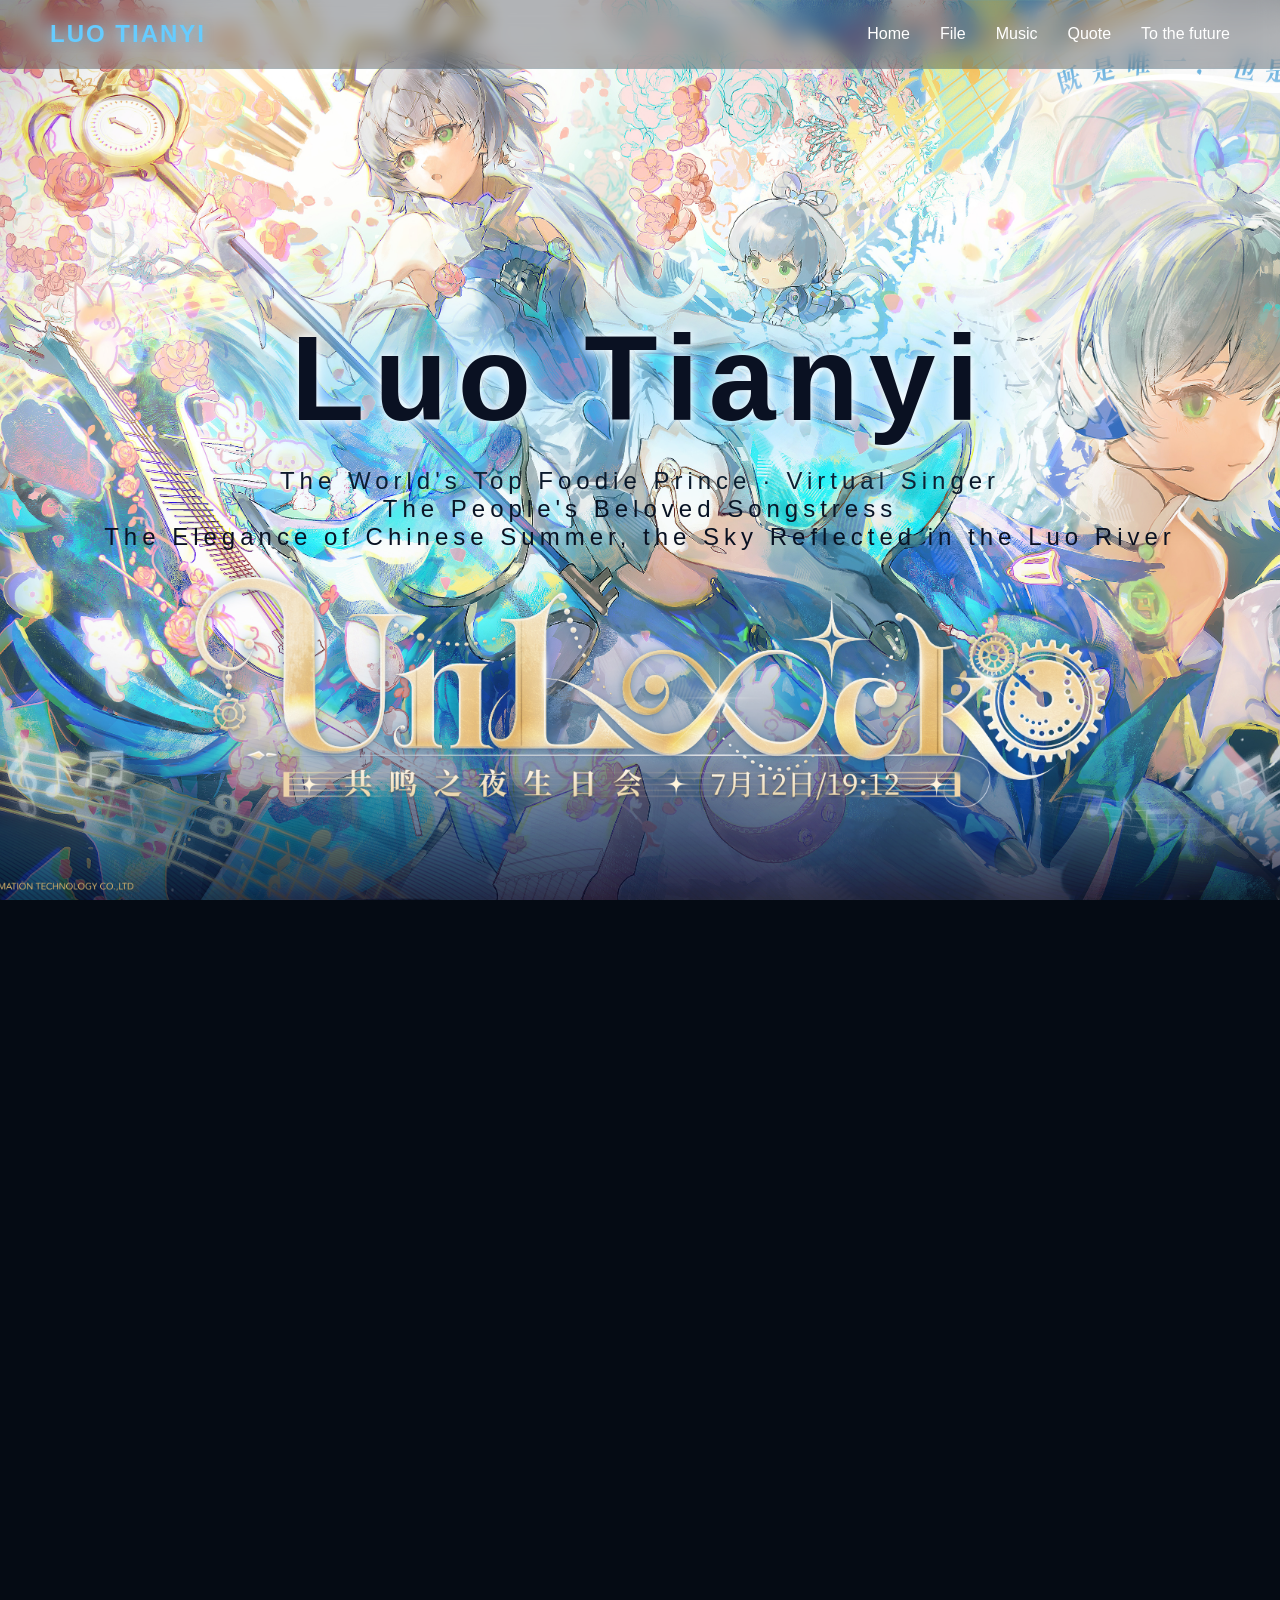
==== index.html @ 61773fc8 "Add files via upload" ====
<!DOCTYPE html>
<html lang="zh-CN">
<head>
    <meta charset="UTF-8">
    <meta name="viewport" content="width=device-width, initial-scale=1.0">
    <title>Luo Tianyi</title>
    <link rel="stylesheet" href="style.css">
    <link rel="icon" type="image/jpg" href="icon.jpg">
</head>
<body>
    <!-- 1. 流体极光背景 -->
    <div class="aurora-bg">
        <div class="aurora aurora-1"></div>
        <div class="aurora aurora-2"></div>
        <div class="aurora aurora-3"></div>
    </div>

    <!-- 2. 星空粒子容器 -->
    <div class="stars" id="stars"></div>

    <!-- 导航栏 -->
    <header class="navbar">
        <div class="logo">LUO TIANYI</div>
        <nav>
            <a href="#home">Home</a>
            <a href="#about">File</a>
            <a href="#works">Music</a>
            <a href="#quote">Quote</a>
            <a href="#talk">To the future</a>
        </nav>
    </header>

    <main>
        <!-- 第一屏：霓虹主视觉与频谱 -->
        <section id="home" class="hero">
            <div class="hero-content">
                <h1 class="neon-text" data-text="洛天依">Luo Tianyi</h1>
                <p class="subtitle">The World's Top Foodie Prince · Virtual Singer<br>The People's Beloved Songstress<br>The Elegance of Chinese Summer, the Sky Reflected in the Luo River</p>
                
                <!-- 动态声波频谱 -->
                <div class="equalizer">
                    <span></span><span></span><span></span><span></span><span></span>
                    <span></span><span></span><span></span><span></span><span></span>
                    <span></span><span></span><span></span><span></span><span></span>
                    <span></span><span></span><span></span><span></span><span></span>
                </div>
            </div>
        </section>

        <!-- 第二屏：档案介绍与旋转唱片 -->
        <section id="about" class="about">
            <div class="about-container">
                <div class="vinyl-wrapper">
                    <div class="vinyl">
                        <div class="vinyl-center"></div>
                    </div>
                </div>
                <div class="about-text">
                    <h2 class="section-title">PROFILE</h2>
                    <p>A young girl who can keenly sense the emotions of others and is somewhat introverted. She holds great admiration for the legendary VOCALOID seniors who once made history in the human world, and she dreams of one day becoming a songstress who conveys emotion and happiness to others through her singing. <br>One day, she suddenly received a summon and, carrying an important mission, arrived in the human world as a new VOCALOID.</p>
                    <p>The tenderness to shed tears for others, and the strength to never give up regardless of the hardships experienced. <br>Because of arriving in the human world for the first time and completely not understanding human language, one cannot normally converse with people and can only express their feelings and inner melodies through singing.</p>
                </div>
            </div>
        </section>

        <!-- 第三屏：代表作卡片（带 3D 流光悬停） -->
        <section id="works" class="works">
            <div class="title-screen">
                <h2 class="section-title">MUSIC</h2>
            </div>

            <div class="card-grid">
                <div class="card">
                    <div class="card-content1">
                        <h3>Seal of the Heart</h3>
                        <p>“The initial melody sings once again, Those hidden emotions and resonances, Have never changed, just as in the past.”<br>As Luo Tianyi's first song, it holds extraordinary commemorative significance.</p>
                    </div>
                </div>
                <div class="card">
                    <div class="card-content2">
                        <h3>The Dialogue Between Light and Shadow</h3>
                        <p>“Using a song to record the passage of the past ten years, carefully counting the moments we have shared together. From the initial melodies sung in solitude, to the fervent passion filling a virtual soul. Between the interplay of light and shadow, memories are brushed free of dust, love reunited after long absence; let us once again sing all the stories we have written together. The dreams hidden in our hearts are still burning hot, and in the years to come, I still wish to accompany you through each one.” <br>Luo Tianyi's ten-year anniversary song was produced using the ACE AI model. The new model allows her not only to sing in Chinese, but also in English and Japanese, with extremely accurate pronunciation. From that moment, virtual singers transformed from lines of code into beings with life.</p>
                    </div>
                </div>
                <div class="card">
                    <div class="card-content3">
                        <h3>The heavens move vigorously / Elegance guides / Joy resonates in the East / Playful journeys across the nine regions</h3>
                        <p>"The five tones resonate together, and the four seas share the same frequency; this sound establishes harmony, uniting all in the East."<br>Luo Tianyi is no longer limited to fans' creations; she is welcomed and supported by the state, with the official team gathering various talents to compose numerous musical pieces, With the voices of her and other virtual singer friends to aimed at promoting traditional culture and publicizing China.</p>
                    </div>
                </div>
            </div>
        </section>
                <!-- 名言过渡区块 -->
        <section id="quote" class="quote-section">
            <div class="quote-container">
                <div class="quote-nav">
                    <button class="nav-btn active" data-index="0">Butterfly</button>
                    <button class="nav-btn" data-index="1">Half and half</button>
                    <button class="nav-btn" data-index="2">One ten-thousandth</button>
                    <button class="nav-btn" data-index="3">Pinky promise</button>
                </div>
                <div class="quote-card">
                    <div class="quote1">“</div>
                        <h2 class="quote-text">Even if we cannot stop the heavy rain, I will still accompany you to run freely in it.</h2>
                        <p class="quote-author">Butterfly</p>
                </div>
                <div class="quote-card">
                    <div class="quote2">“</div>
                        <h2 class="quote-text">Thank you for making me the happiest child, <br>and I am grateful for your love.</h2>
                        <p class="quote-author">Half and half</p>
                </div>
                <div class="quote-card">
                        <div class="quote3">“</div>
                        <h2 class="quote-text">You have always been by my side; I am grateful that you have become my light. <br>How fortunate I am, and I am also one ten-thousandth of your light.</h2>
                        <p class="quote-author">One ten-thousandth of light</p>
                </div>
                <div class="quote-card">
                        <div class="quote4">“</div>
                        <h2 class="quote-text">So please shine a little brighter, even though I am too ordinary.</h2>
                        <p class="quote-author">Swear with a pinky promise</p>
                </div>
            </div>
        </section>
        <!-- 结语 -->
        <section id="talk" class="talk">
            <div class="final">
                <h2>To the future</h2>
                <p>In July 2026, the lights at the Beijing National Stadium dimmed. Ice crack patterns spread across the giant screen, and the first streak of blue seeped out from the cracks, as if something sealed away for so long had finally decided to awaken. This was Luo Tianyi's fourteenth year since debut. Many people sitting in the audience had listened to her songs since middle school, and now they were working or about to graduate from university. A nonexistent person accompanied them through the most turbulent years of their real lives. <br>The beginning of the story was far from glorious. In 2012, Luo Tianyi's V3 voice bank was officially released, marking the birth of the first virtual singer in Chinese VOCALOID. But what greeted her was not applause, but overwhelming ridicule. "Strange pronunciation," "Unpleasant pronunciation," "Is this singer a robot?"—Chinese has over 400 syllables, eight times more than Japanese. Trying to get a synthesis engine to sing Chinese well was almost a clumsy gamble at the time. Early demo songs were tagged as "Chinese Level 10," and fans tacitly followed a rule opposite to other circles: not recommending Luo Tianyi to outsiders, not wanting her to break out. Because every time she stepped into the public eye, she was met with more ridicule. Even harder, after two years of debut, there was no ripple, the cash flow broke, and the project nearly failed. When the operations team took over, "it was really on the verge of bankruptcy, closing tomorrow." <br>What held her up were those surrounded by ridicule but refusing to leave. Fans call themselves "Jinyi Guards," with the support color #66CCFF, Sky Blue. In an era when the official system was almost powerless to advance, it was these ordinary people who wrote songs, trained, animated, and illustrated song by song, turning an empty shell with only a voice bank and image into a real, flesh-and-blood diva. H.K.'s "Ode to a Millennium of Cookbooks" made her the "World's Number One Foodie Prince," Sugita Akira's "66CCFF" gave that blue name, and Turtle Sui's "Authority Over the World" used her voice to sing the flames of the Three Kingdoms. She has no story of her own, so every creator can write their own story into it. A being willing to speak for everyone is destined to outlive any "self." What happens later is accomplished by both technology and time. In 2022, with the launch of the ACE AI Voice Bank, Luo Tianyi was able to sing breath and tremolo for the first time. Those subtle emotions originally belonging to humans began to be carried by a virtual voice. She stepped onto bigger stages: at the 2021 CCTV Spring Festival Gala and the 2022 Beijing Winter Olympics stage, becoming the first Chinese virtual singer to appear on the Olympic stage. By the 2026 "Pure Blue Fantasy Music" tour, she sang thirty-four songs at the National Stadium, sharing the stage with Gong Linna, switching between traditional Chinese, electronic, and opera styles. When the blue cheering stick lit up in the audience, it was like countless stars igniting simultaneously. A figure who once even "singing" was considered unpleasant, now stands in the center of a venue of tens of thousands.<br>But what really matters has never been how big the venue is. It’s a middle school student secretly bringing a USB drive to school, turning the volume all the way down, and still getting laughed at by classmates saying, 'Who actually likes this kind of sound?' Yet, years later, she’s still listening. It’s the tour stops where those customized cars from all over the country showed up, their license plate numbers put together to prove that Tian Yi brought people who would never have met to the same destination. It’s the 'Jinyi Guard' booking the 94th floor of the Shanghai World Financial Center in 2019 to celebrate her birthday, then making May 21, 2020, 'Love Yi Day.' Virtual singers don’t age, don’t have scandals, and don’t quit. But fans do. They graduate, start jobs, get worn down by life. Then, one night, they put on headphones and hear that voice that’s been singing since 2012, and it’s still there. <br>Luo Tianyi and her friends—Yuezheng Ling, Yanhe, Yuezheng Longya, Mo Qingxian, ZhiYu Moke—the lesson these virtual singers teach fans has never just been about 'fangirling.' Their mere existence is a kind of strange encouragement: someone once mocked as 'not human-like' spent fourteen years turning herself into the resonance of millions. Those songs that were first called 'ugly' ended up becoming a massive choir in the National Stadium. If even a virtual singer can go from 'closing tomorrow' to here, then ordinary people going through exams, heartbreak, confusion, or feeling like they haven’t achieved anything, maybe can hold on a little longer too.<br> When glaciers split, the blue flowed out. That girl who was laughed at fourteen years ago for unclear pronunciation sang to today for all the voices people doubted. And the teenagers who used to secretly listen are finally able to sing out loud, right there with her.</p>
            </div>
        </section>
    </main>

    <footer>
        <p>© 2026 Luo Tianyi Fans Display Page. Made with ❤️</p>
        <img src="F8E6883C3C2D8D4BDEFEC6BFE9FC5F41.gif">
    </footer>
<script>
        // 1. 阻止浏览器记住上次的滚动位置，强制刷新后永远在 Hero 第一页
        if ('scrollRestoration' in history) {
            history.scrollRestoration = 'manual';
        }
        window.scrollTo(0, 0);

        // 2. 监听滚动，只允许往下，禁止往上
        let maxScrollY = 0;
        window.addEventListener('scroll', () => {
            let currentScroll = window.scrollY;
            
            // 如果用户试图往回滚（当前位置小于历史最大位置）
            if (currentScroll < maxScrollY) {
                window.scrollTo(0, maxScrollY); // 强制拉回历史最远位置
            } else {
                maxScrollY = currentScroll; // 记录新的最大位置
            }
        }, { passive: false });
    </script>
    <script>
    // ===== 名言卡片点击交互 =====
    const navBtns = document.querySelectorAll('.nav-btn');
    const quoteCards = document.querySelectorAll('.quote-card');

    navBtns.forEach(btn => {
        btn.addEventListener('click', () => {
            const index = btn.getAttribute('data-index');
            
            // 切换按钮的激活状态
            btn.classList.toggle('active');
            
            // 切换对应卡片的展示状态（点击依次展开，再次点击可以收起）
            quoteCards[index].classList.toggle('show');
        });
    });
    </script>
    <script>
    const peopleCards = document.querySelectorAll('.works .card');

    peopleCards.forEach(card => {
        // 鼠标移入
        card.addEventListener('mouseenter', () => {
            card.classList.add('is-hovered');
            // 鼠标移动时的响应速度，调快一点更跟手
            card.style.transition = 'transform 0.1s ease-out, box-shadow 0.3s ease';
            card.style.boxShadow = '0 20px 50px rgba(102, 204, 255, 0.6)';
            card.style.zIndex = '10';
        });

        // 鼠标移动：实时计算偏转角度
        card.addEventListener('mousemove', (e) => {
            const rect = card.getBoundingClientRect();
            
            // 计算鼠标相对卡片中心的百分比 (-0.5 到 0.5)
            const x = (e.clientX - rect.left) / rect.width - 0.5;
            const y = (e.clientY - rect.top) / rect.height - 0.5;

            // ★ 最大偏转角度：调大到了 25 度，按压感更强烈
            const maxRotate = 25; 

            // ★ 核心逻辑：鼠标在哪，哪就凹下去。
            // 鼠标靠下(y>0)，rotateX为负，底部向后仰（凹陷）；
            // 鼠标靠右(x>0)，rotateY为正，右侧向后仰（凹陷）。
            const rotateX = -y * maxRotate; 
            const rotateY = x * maxRotate;

            // 应用 3D 变换，加入 scale3d 让卡片微微放大，增加悬浮感
            card.style.transform = `perspective(1000px) rotateX(${rotateX}deg) rotateY(${rotateY}deg) scale3d(1.02, 1.02, 1.02)`;
        });

        // 鼠标移出：清理标记，平滑恢复原状，交还给滚动视差
        card.addEventListener('mouseleave', () => {
            card.classList.remove('is-hovered');
            // 鼠标离开时，恢复得慢一点，更顺滑
            card.style.transition = 'transform 0.6s cubic-bezier(0.25, 1, 0.5, 1), box-shadow 0.3s ease';
            card.style.transform = ''; 
            card.style.boxShadow = ''; 
            card.style.zIndex = '';
            
            setTimeout(() => {
                card.style.transition = '';
            }, 600);
        });
    });
    </script>
</body>
</html>
---- style.css ----
/* ========== 基础重置 ========== */
* {
    margin: 0;
    padding: 0;
    box-sizing: border-box;
    font-family: 'PingFang SC', 'Microsoft YaHei', sans-serif;
}

html {
    overflow: hidden;
    height: 100%;
    background-color: #050B14;
}

body {
    height: 100%;
    overflow-x: hidden;
    overflow-y: auto;
    scroll-snap-type: y proximity; 
    background-color: #050B14;
}

/* ========== 导航栏 ========== */
.navbar {
    position: fixed;
    top: 0; 
    left: 0;
    width: 100%;
    padding: 20px 50px;
    display: flex;
    justify-content: space-between;
    align-items: center;
    z-index: 100;
    background: rgba(5, 11, 20, 0.3);
    backdrop-filter: blur(10px);
    -webkit-backdrop-filter: blur(10px);
    border-bottom: 1px solid rgba(102, 204, 255, 0.1);
}

.logo {
    font-size: 24px;
    font-weight: 900;
    letter-spacing: 2px;
    color: #66CCFF;
    text-shadow: 0 0 10px rgba(102, 204, 255, 0.5);
}

.navbar nav {
    display: flex;
    gap: 30px;
}

.navbar a {
    color: #fff;
    text-decoration: none;
    font-size: 16px;
    position: relative;
    transition: color 0.3s;
}

.navbar a::after {
    content: '';
    position: absolute;
    bottom: -5px; left: 0;
    width: 0; height: 2px;
    background: #66CCFF;
    transition: width 0.3s ease;
    box-shadow: 0 0 8px #66CCFF;
}

.navbar a:hover {
    color: #66CCFF;
}

.navbar a:hover::after {
    width: 100%;
}

/* ========== Hero 区（霓虹文字与频谱） ========== */
.hero {
    height: 100vh;
    display: flex;
    flex-direction: column;
    justify-content: center;
    align-items: center;
    text-align: center;
    position: relative;
    background-image: url('微信图片_20261102202844_158_35.jpg');
    background-size: cover;
    background-position: center;
    background-repeat: no-repeat;
    background-attachment: fixed;
    padding-top: 80px; 
    scroll-snap-align: start;
    scroll-snap-stop: always;
}
.hero::before {
    content: "";
    position: absolute;
    inset: 0;                        /* 等价 top/right/bottom/left: 0 */
    z-index: 0;
}
.hero-content {
    display: flex;
    flex-direction: column;
    align-items: center;
}

/* 霓虹呼吸文字 */
.neon-text {
    font-size: 120px;
    font-weight: 900;
    letter-spacing: 10px;
    color: #0a1122;
    position: relative;
    text-shadow: 
        0 0 10px #fff,
        0 0 20px #fff,
        0 0 40px #66CCFF,
        0 0 80px #66CCFF,
        0 0 120px #66CCFF;
    animation: neonPulse 2s infinite alternate;
}

@keyframes neonPulse {
    0% { 
        text-shadow: 0 0 10px #fff, 0 0 20px #fff, 0 0 40px #66CCFF, 0 0 80px #66CCFF;
    }
    100% { 
        text-shadow: 0 0 20px #fff, 0 0 40px #fff, 0 0 60px #66CCFF, 0 0 100px #66CCFF, 0 0 150px #66CCFF;
    }
}

.subtitle {
    margin-top: 20px;
    font-size: 24px;
    color: #0a1122;
    letter-spacing: 5px;
    animation: fadeIn 2s ease-out;
}

@keyframes fadeIn {
    from { opacity: 0; transform: translateY(20px); }
    to { opacity: 1; transform: translateY(0); }
}

/* 动态声波频谱 */
.equalizer {
    display: flex;
    gap: 6px;
    margin-top: 60px;
    height: 60px;
    align-items: flex-end;
}

.equalizer span {
    width: 8px;
    background: linear-gradient(to top, #FF66CC, #66CCFF);
    border-radius: 4px;
    animation: equalize 1.2s infinite alternate ease-in-out;
    box-shadow: 0 0 10px rgba(102, 204, 255, 0.5);
}

/* 给每个柱子不同的动画延迟和时长，形成错落感 */
.equalizer span:nth-child(1) { animation-duration: 0.8s; animation-delay: 0.1s; }
.equalizer span:nth-child(2) { animation-duration: 1.1s; animation-delay: 0.3s; }
.equalizer span:nth-child(3) { animation-duration: 0.9s; animation-delay: 0.0s; }
.equalizer span:nth-child(4) { animation-duration: 1.3s; animation-delay: 0.5s; }
.equalizer span:nth-child(5) { animation-duration: 0.7s; animation-delay: 0.2s; }
.equalizer span:nth-child(6) { animation-duration: 1.0s; animation-delay: 0.4s; }
.equalizer span:nth-child(7) { animation-duration: 1.2s; animation-delay: 0.1s; }
.equalizer span:nth-child(8) { animation-duration: 0.8s; animation-delay: 0.6s; }
.equalizer span:nth-child(9) { animation-duration: 1.4s; animation-delay: 0.3s; }
.equalizer span:nth-child(10) { animation-duration: 0.9s; animation-delay: 0.0s; }
.equalizer span:nth-child(11) { animation-duration: 1.1s; animation-delay: 0.5s; }
.equalizer span:nth-child(12) { animation-duration: 0.7s; animation-delay: 0.2s; }
.equalizer span:nth-child(13) { animation-duration: 1.3s; animation-delay: 0.4s; }
.equalizer span:nth-child(14) { animation-duration: 0.8s; animation-delay: 0.1s; }
.equalizer span:nth-child(15) { animation-duration: 1.0s; animation-delay: 0.6s; }
.equalizer span:nth-child(16) { animation-duration: 1.2s; animation-delay: 0.3s; }
.equalizer span:nth-child(17) { animation-duration: 0.9s; animation-delay: 0.0s; }
.equalizer span:nth-child(18) { animation-duration: 1.1s; animation-delay: 0.5s; }
.equalizer span:nth-child(19) { animation-duration: 0.7s; animation-delay: 0.2s; }
.equalizer span:nth-child(20) { animation-duration: 1.3s; animation-delay: 0.4s; }

@keyframes equalize {
    0% { height: 10px; opacity: 0.5; }
    100% { height: 60px; opacity: 1; }
}

/* ========== 档案区与旋转唱片 ========== */
.about {
    padding: 120px 50px;
    display: flex;
    justify-content: center;
    background-image: url('微信图片_20261102202813_149_35.jpg');
    background-size: cover;
    background-position: center;
    background-repeat: no-repeat;
    background-attachment: fixed;
    scroll-snap-align: start;        /* 吸附 */
    scroll-snap-stop: always;

}

.about-container {
    display: flex;
    align-items: center;
    gap: 80px;
    max-width: 1000px;
}

.vinyl-wrapper {
    position: relative;
    width: 300px;
    height: 300px;
    flex-shrink: 0;
}

/* 黑胶唱片纹理与无限旋转 */
.vinyl {
    width: 100%;
    height: 100%;
    border-radius: 50%;
    background: repeating-radial-gradient(
        #111,
        #111 2px,
        #222 4px,
        #111 6px
    );
    box-shadow: 
        0 0 30px rgba(102, 204, 255, 0.4),
        inset 0 0 20px rgba(0,0,0,0.8);
    animation: spin 6s linear infinite;
    position: relative;
    display: flex;
    justify-content: center;
    align-items: center;
}

.vinyl::after {
    content: '';
    position: absolute;
    width: 100%;
    height: 100%;
    border-radius: 50%;
    background: radial-gradient(circle, rgba(255,255,255,0.1) 0%, transparent 60%);
    pointer-events: none;
}

.vinyl-center {
    width: 80px;
    height: 80px;
    border-radius: 50%;
    background: radial-gradient(circle, #FF66CC, #66CCFF);
    box-shadow: 0 0 20px #66CCFF;
    z-index: 2;
}

@keyframes spin {
    100% { transform: rotate(360deg); }
}

.about-text {
    flex: 1;
}

.section-title {
    font-size: 40px;
    color: #66CCFF;
    margin-bottom: 30px;
    position: relative;
    display: inline-block;
}

.section-title::after {
    content: '';
    position: absolute;
    bottom: -10px; left: 0;
    width: 50%; height: 3px;
    background: linear-gradient(to right, #66CCFF, transparent);
}

.about-text p {
    font-size: 24px;
    color: #fff;
    text-shadow: 
        -1px -1px #000,
        1px -1px #000,
        -1px 1px #000,
        1px 1px #000;
    margin-bottom: 20px;
    text-align: justify;
}

/* ========== 音乐卡片区与流光 3D 悬停 ========== */
.works {
    width: 100%;
    min-height: 100vh;
    display: flex;
    flex-direction: column;
    background-image: url('微信图片_20261102202839_157_35.jpg');
    background-color: rgba(0,0,0,0.8);
    background-size: cover;
    background-position: center;
    background-repeat: no-repeat;
    position: relative;       
    scroll-snap-stop: always;
}
.title-screen {
    height: 100vh;
    display: flex;
    justify-content: center;
    align-items: center;
    scroll-snap-align: center; /* 吸附时居中 */
    scroll-snap-stop: always;
}
.works .section-title {
    margin-bottom: 0;
    text-align: center;
    font-size: 45px;
}

.card-grid {
    display: flex;
    gap: 20vh;
    width: 100%;
    align-items: center;
    flex-direction: column;
    padding-bottom: 20vh;
    perspective: 1000px;
}

.card {
    width: 80vw;
    max-width: 800px;
    height: 80vh; /* ★ 卡片占屏幕高度的 60%，比较大气 */
    display: flex;
    flex-direction: column;
    justify-content: center; /* 内部内容居中 */
    align-items: center;
    text-align: center;
    scroll-snap-align: center; /* ★ 滚动到这个卡片时吸附居中 */
    scroll-snap-stop: always;
    
    /* 原有样式保留 */
    position: relative;
    background: rgba(255, 255, 255, 0.05);
    border-radius: 20px;
    padding: 40px 30px;
    cursor: pointer;
    transition: transform 0.3s ease, box-shadow 0.3s ease;
    transform-style: preserve-3d;
    overflow: hidden;
    border: 1px solid rgba(102, 204, 255, 0.1);
}
/* 旋转流光边框底层 */
.card::before {
    content: '';
    position: absolute;
    top: -50%; left: -50%;
    width: 200%; height: 200%;
    background: conic-gradient(
        transparent, 
        #66CCFF, 
        transparent, 
        #FF66CC, 
        transparent
    );
    animation: rotateBorder 4s linear infinite;
    opacity: 0;
    transition: opacity 0.3s;
}

/* 遮罩层，让流光只露出边缘 */
.card::after {
    content: '';
    position: absolute;
    inset: 2px;
    background: #0a1122;
    border-radius: 18px;
    z-index: 1;
}

@keyframes rotateBorder {
    100% { transform: rotate(360deg); }
}

.card:hover::before {
    opacity: 1;
}

/* 3D 位移悬停 */
.card:hover {
    box-shadow: 0 20px 40px rgba(102, 204, 255, 0.2);
}

.card-content {
    position: relative;
    z-index: 2;
    transition: transform 0.3s ease;
}

.card:hover .card-content {
    transform: translateZ(30px); /* 内容浮出效果 */
}

.card h3 {
    font-size: 36px;
    color: #66CCFF;
    margin-bottom: 20px;
}
.card > div[class^="card-content"] {
    position: relative;
    z-index: 2;
    transition: transform 0.3s ease;
    width: 100%;
    height: 100%;
    display: flex;
    flex-direction: column;
    align-items: center;
    justify-content: center;
}

.card:hover > div[class^="card-content"] {
    transform: translateZ(30px); /* 内容浮出效果 */
}
.card > .card-content1 { background-image: url('微信图片_20261102202818_150_351.png');}
.card > .card-content2 {background-image: url('微信图片_20261102202829_152_35.png');}
.card > .card-content3 {background-image: url('17478241734101.jpeg')}
.card img {
    object-fit: contain;
    max-width: 80%;
    max-height: 40%;   
}
.card h3 {
    font-size: 32px;
    color: #66CCFF;
    text-shadow: 
        -1px -1px #000,
        1px -1px #000,
        -1px 1px #000,
        1px 1px #000;
    margin-bottom: 15px;
}

.card p {
    color: #fff;
    text-shadow: 
        -1px -1px #000,
        1px -1px #000,
        -1px 1px #000,
        1px 1px #000;
    font-size: 16px;
    line-height: 1.6;
    max-width: 90%;
}
/* ========== 名言过渡区块 ========== */
.quote-section {
    width: 100%;
    height: 100vh;
    display: flex;
    align-items: center;
    background-image: url('名言.jpg');
    background-size: cover;
    background-position: center;
    background-attachment: fixed;
    position: relative;
    scroll-snap-align: start;
    scroll-snap-stop: always;
    box-sizing: border-box;
    overflow: hidden;
}

/* 遮罩层：压暗背景，让白色和天依蓝文字更清晰 */
.quote-section::before {
    content: "";
    position: absolute;
    inset: 0;
    z-index: 1;
}

.quote-container {
    position: relative;
    z-index: 2;
    display: flex;
    width: 90%;
    max-width: 1400px;
    margin: 0 auto;
    height: 100%;
    padding: 80px 0;
    box-sizing: border-box;
}
.quote-nav {
    width: 260px;
    display: flex;
    flex-direction: column;
    justify-content: center;
    gap: 20px;
    flex-shrink: 0;
}
.nav-btn {
    background: rgba(255, 255, 255, 0.03);
    border: 1px solid rgba(102, 204, 255, 0.2);
    color: #ccc;
    padding: 16px 20px;
    border-radius: 12px;
    cursor: pointer;
    transition: all 0.3s ease;
    text-align: left;
    font-size: 16px;
    backdrop-filter: blur(5px);
}

.nav-btn:hover {
    background: rgba(102, 204, 255, 0.1);
    color: #fff;
    border-color: #66CCFF;
    transform: translateX(5px);
}

.nav-btn.active {
    background: #66CCFF;
    color: #050B14;
    font-weight: bold;
    box-shadow: 0 0 20px rgba(102, 204, 255, 0.4);
    border-color: #66CCFF;
}
.quote-display {
    flex: 1;
    display: flex;
    flex-direction: column;
    gap: 30px; /* 卡片之间的垂直间距 */
    padding-left: 60px;
    padding-right: 40px;
    overflow-y: auto; /* 卡片多时允许内部滚动 */
    scrollbar-width: none; 
    padding-top: 50px;
    padding-bottom: 50px;
}
.quote-display::-webkit-scrollbar {
    display: none;
}
.quote-card {
    width: 85%;
    max-width: 650px;
    background: rgba(15, 20, 35, 0.7);
    backdrop-filter: blur(10px);
    border-radius: 16px;
    padding: 30px;
    border: 1px solid rgba(102, 204, 255, 0.2);
    box-shadow: 0 10px 30px rgba(0, 0, 0, 0.4);
    position: relative;
    box-sizing: border-box;
    
    /* 默认隐藏状态 */
    opacity: 0;
    visibility: hidden;
    transition: opacity 0.4s ease, visibility 0.4s ease, transform 0.6s cubic-bezier(0.25, 1, 0.5, 1);
}
.quote-card:nth-child(odd) {
    align-self: flex-end; /* 奇数项靠右 */
    transform: translateX(150px) scale(0.95); /* 初始在更右侧，准备向左滑入 */
}
.quote-card:nth-child(even) {
    align-self: flex-start; /* 偶数项靠左 */
    transform: translateX(-150px) scale(0.95); /* 初始在更左侧，准备向右滑入 */
}

/* ★ 激活状态（滑入并显示） */
.quote-card.show {
    opacity: 1;
    visibility: visible;
    transform: translateX(0) scale(1); /* 回到基准线，实现左右错落 */
}

.quote-card:hover {
    transform: translateY(-5px);
    box-shadow: 0 15px 40px rgba(102, 204, 255, 0.2);
    border-color: rgba(102, 204, 255, 0.5);
}
/* 卡片左侧的渐变装饰条 */
.quote-card::before {
    content: "";
    position: absolute;
    top: 0; left: 0; 
    width: 4px; height: 100%;
    background: linear-gradient(to bottom, #66CCFF, #FF66CC);
}

/* 巨大的引号装饰 */
.quote-mark {
    position: absolute;
    top: 10px; right: 20px;
    font-size: 100px;
    font-family: 'Georgia', serif;
    color: #66CCFF;
    line-height: 0.5;
    opacity: 0.1;
    pointer-events: none;
}

/* 名言正文 */
.quote-text {
    font-size: 18px;
    font-weight: 500;
    color: #fff;
    line-height: 1.6;
    margin-bottom: 20px;
    position: relative;
    z-index: 1;
}

/* 署名/来源 */
.quote-author {
    font-size: 15px;
    color: #66CCFF;
    font-style: italic;
    text-align: right;
    border-top: 1px solid rgba(102, 204, 255, 0.2);
    padding-top: 12px;
    margin-top: 12px;
    position: relative;
    z-index: 1;
}
.talk {
    width: 100%;
    box-sizing: border-box;
    display: flex;
    flex-direction: column;
    justify-content: center;
    background-image: url(微信图片_20261104185121_163_35.jpg);
    background-repeat: no-repeat;
    background-size: cover;
    background-position: center;
    background-attachment: fixed;
    position: relative;
    scroll-snap-align: start;
    scroll-snap-stop: always;
    padding: 120px 10vw 80px;
    overflow-y: auto;
}
.talk h2 {
    color: #66CCFF;
    text-shadow: 
        -1px -1px #000,
        1px -1px #000,
        -1px 1px #000,
        1px 1px #000;
    font-size: clamp(28px, 4vw, 50px);
    line-height: 1.6;
    text-align: center;  
    margin-bottom: 40px;
}
.talk p {
    color: #fff;
    text-shadow: 
        -1px -1px #000,
        1px -1px #000,
        -1px 1px #000,
        1px 1px #000;  
    font-size: clamp(16px, 1.2vw, 20px);
    margin-top: 6px;
    line-height: 2.2;
    text-indent: 2em;
    text-align: justify;
    letter-spacing: 0.05em;
    max-width: 900px; 
    margin-left: auto;
    margin-right: auto;
}
/* ========== 页脚 ========== */
footer {
    text-align: center;
    padding: 40px;
    border-top: 1px solid rgba(255,255,255,0.1);
    color: #666;
    font-size: 14px;
}

/* ========== 响应式适配 ========== */
@media (max-width: 768px) {
    .navbar {
        padding: 15px 20px;
        flex-direction: column;
        gap: 15px;
    }
    
    .neon-text {
        font-size: 60px;
        letter-spacing: 5px;
    }
    
    .subtitle {
        font-size: 16px;
    }

    .about-container {
        flex-direction: column;
        text-align: center;
        gap: 50px;
    }

    .about-text p {
        text-align: center;
    }

    .section-title::after {
        left: 50%;
        transform: translateX(-50%);
    }
       /* 手机端名言区块适配 */
    .quote-layout {
        flex-direction: column;
        padding: 100px 5vw 40px;
    }
    
    .quote-nav {
        width: 100%;
        flex-direction: row;
        flex-wrap: wrap;
        justify-content: center;
        margin-bottom: 30px;
        gap: 10px;
    }
    
    .nav-btn {
        padding: 10px 15px;
        font-size: 14px;
        text-align: center;
    }
    
    .quote-display {
        padding: 0;
        gap: 20px;
    }
    
    .quote-card {
        width: 100%;
        padding: 20px;
    }
    
    /* 手机端取消左右错落，保证阅读空间 */
    .quote-card:nth-child(odd),
    .quote-card:nth-child(even) {
        align-self: center;
        transform: translateY(50px) scale(0.95);
    }
    
    .quote-card.show {
        transform: translateY(0) scale(1);
    }
}
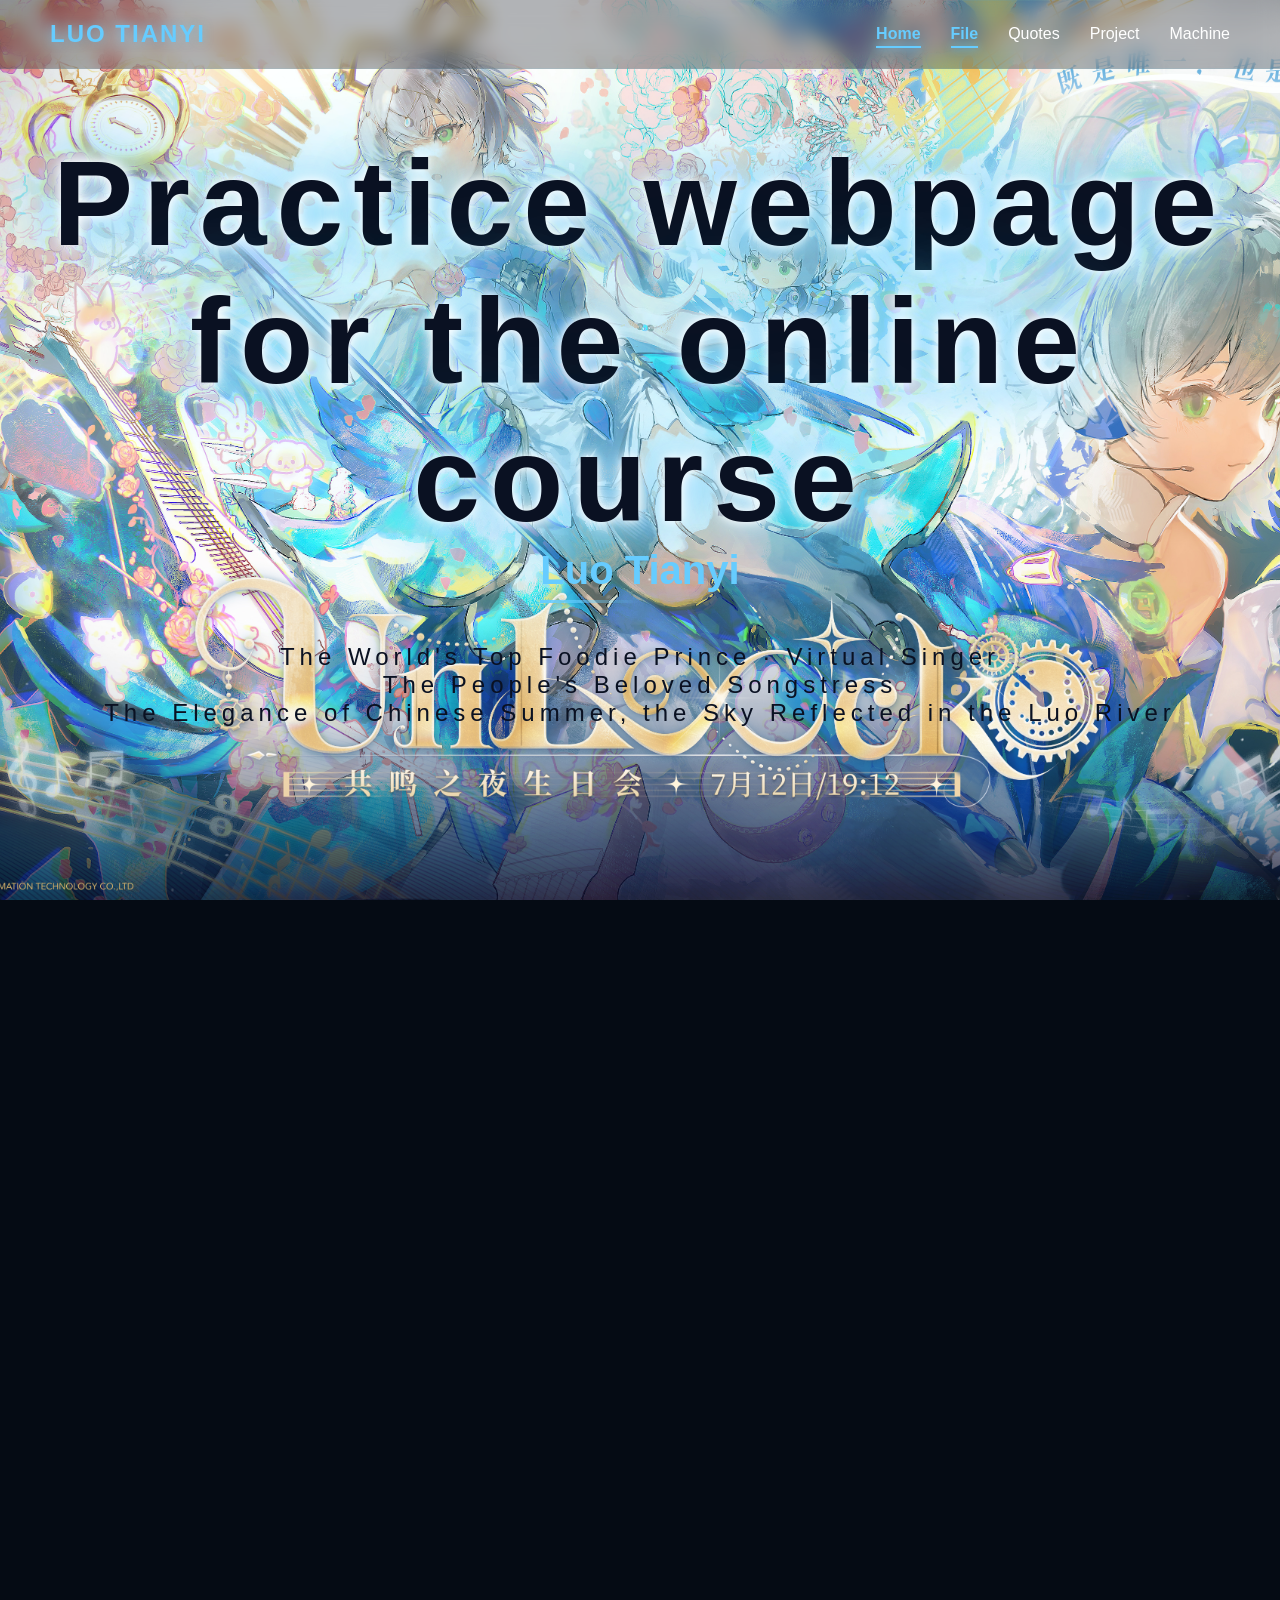
==== commit 5f9ff933: "Add files via upload" ====
--- a/index.html
+++ b/index.html
@@ -18,23 +18,13 @@
     <!-- 2. 星空粒子容器 -->
     <div class="stars" id="stars"></div>
 
-    <!-- 导航栏 -->
-    <header class="navbar">
-        <div class="logo">LUO TIANYI</div>
-        <nav>
-            <a href="#home">Home</a>
-            <a href="#about">File</a>
-            <a href="#works">Music</a>
-            <a href="#quote">Quote</a>
-            <a href="#talk">To the future</a>
-        </nav>
-    </header>
 
     <main>
         <!-- 第一屏：霓虹主视觉与频谱 -->
         <section id="home" class="hero">
             <div class="hero-content">
-                <h1 class="neon-text" data-text="洛天依">Luo Tianyi</h1>
+                <h1 class="neon-text" data-text="洛天依">Practice webpage for the online course</h1>
+                <h2>Luo Tianyi</h2>
                 <p class="subtitle">The World's Top Foodie Prince · Virtual Singer<br>The People's Beloved Songstress<br>The Elegance of Chinese Summer, the Sky Reflected in the Luo River</p>
                 
                 <!-- 动态声波频谱 -->
@@ -46,7 +36,7 @@
                 </div>
             </div>
         </section>
-
+        
         <!-- 第二屏：档案介绍与旋转唱片 -->
         <section id="about" class="about">
             <div class="about-container">
@@ -63,64 +53,6 @@
             </div>
         </section>
 
-        <!-- 第三屏：代表作卡片（带 3D 流光悬停） -->
-        <section id="works" class="works">
-            <div class="title-screen">
-                <h2 class="section-title">MUSIC</h2>
-            </div>
-
-            <div class="card-grid">
-                <div class="card">
-                    <div class="card-content1">
-                        <h3>Seal of the Heart</h3>
-                        <p>“The initial melody sings once again, Those hidden emotions and resonances, Have never changed, just as in the past.”<br>As Luo Tianyi's first song, it holds extraordinary commemorative significance.</p>
-                    </div>
-                </div>
-                <div class="card">
-                    <div class="card-content2">
-                        <h3>The Dialogue Between Light and Shadow</h3>
-                        <p>“Using a song to record the passage of the past ten years, carefully counting the moments we have shared together. From the initial melodies sung in solitude, to the fervent passion filling a virtual soul. Between the interplay of light and shadow, memories are brushed free of dust, love reunited after long absence; let us once again sing all the stories we have written together. The dreams hidden in our hearts are still burning hot, and in the years to come, I still wish to accompany you through each one.” <br>Luo Tianyi's ten-year anniversary song was produced using the ACE AI model. The new model allows her not only to sing in Chinese, but also in English and Japanese, with extremely accurate pronunciation. From that moment, virtual singers transformed from lines of code into beings with life.</p>
-                    </div>
-                </div>
-                <div class="card">
-                    <div class="card-content3">
-                        <h3>The heavens move vigorously / Elegance guides / Joy resonates in the East / Playful journeys across the nine regions</h3>
-                        <p>"The five tones resonate together, and the four seas share the same frequency; this sound establishes harmony, uniting all in the East."<br>Luo Tianyi is no longer limited to fans' creations; she is welcomed and supported by the state, with the official team gathering various talents to compose numerous musical pieces, With the voices of her and other virtual singer friends to aimed at promoting traditional culture and publicizing China.</p>
-                    </div>
-                </div>
-            </div>
-        </section>
-                <!-- 名言过渡区块 -->
-        <section id="quote" class="quote-section">
-            <div class="quote-container">
-                <div class="quote-nav">
-                    <button class="nav-btn active" data-index="0">Butterfly</button>
-                    <button class="nav-btn" data-index="1">Half and half</button>
-                    <button class="nav-btn" data-index="2">One ten-thousandth</button>
-                    <button class="nav-btn" data-index="3">Pinky promise</button>
-                </div>
-                <div class="quote-card">
-                    <div class="quote1">“</div>
-                        <h2 class="quote-text">Even if we cannot stop the heavy rain, I will still accompany you to run freely in it.</h2>
-                        <p class="quote-author">Butterfly</p>
-                </div>
-                <div class="quote-card">
-                    <div class="quote2">“</div>
-                        <h2 class="quote-text">Thank you for making me the happiest child, <br>and I am grateful for your love.</h2>
-                        <p class="quote-author">Half and half</p>
-                </div>
-                <div class="quote-card">
-                        <div class="quote3">“</div>
-                        <h2 class="quote-text">You have always been by my side; I am grateful that you have become my light. <br>How fortunate I am, and I am also one ten-thousandth of your light.</h2>
-                        <p class="quote-author">One ten-thousandth of light</p>
-                </div>
-                <div class="quote-card">
-                        <div class="quote4">“</div>
-                        <h2 class="quote-text">So please shine a little brighter, even though I am too ordinary.</h2>
-                        <p class="quote-author">Swear with a pinky promise</p>
-                </div>
-            </div>
-        </section>
         <!-- 结语 -->
         <section id="talk" class="talk">
             <div class="final">
@@ -154,71 +86,7 @@
             }
         }, { passive: false });
     </script>
-    <script>
-    // ===== 名言卡片点击交互 =====
-    const navBtns = document.querySelectorAll('.nav-btn');
-    const quoteCards = document.querySelectorAll('.quote-card');
-
-    navBtns.forEach(btn => {
-        btn.addEventListener('click', () => {
-            const index = btn.getAttribute('data-index');
-            
-            // 切换按钮的激活状态
-            btn.classList.toggle('active');
-            
-            // 切换对应卡片的展示状态（点击依次展开，再次点击可以收起）
-            quoteCards[index].classList.toggle('show');
-        });
-    });
-    </script>
-    <script>
-    const peopleCards = document.querySelectorAll('.works .card');
-
-    peopleCards.forEach(card => {
-        // 鼠标移入
-        card.addEventListener('mouseenter', () => {
-            card.classList.add('is-hovered');
-            // 鼠标移动时的响应速度，调快一点更跟手
-            card.style.transition = 'transform 0.1s ease-out, box-shadow 0.3s ease';
-            card.style.boxShadow = '0 20px 50px rgba(102, 204, 255, 0.6)';
-            card.style.zIndex = '10';
-        });
-
-        // 鼠标移动：实时计算偏转角度
-        card.addEventListener('mousemove', (e) => {
-            const rect = card.getBoundingClientRect();
-            
-            // 计算鼠标相对卡片中心的百分比 (-0.5 到 0.5)
-            const x = (e.clientX - rect.left) / rect.width - 0.5;
-            const y = (e.clientY - rect.top) / rect.height - 0.5;
-
-            // ★ 最大偏转角度：调大到了 25 度，按压感更强烈
-            const maxRotate = 25; 
-
-            // ★ 核心逻辑：鼠标在哪，哪就凹下去。
-            // 鼠标靠下(y>0)，rotateX为负，底部向后仰（凹陷）；
-            // 鼠标靠右(x>0)，rotateY为正，右侧向后仰（凹陷）。
-            const rotateX = -y * maxRotate; 
-            const rotateY = x * maxRotate;
-
-            // 应用 3D 变换，加入 scale3d 让卡片微微放大，增加悬浮感
-            card.style.transform = `perspective(1000px) rotateX(${rotateX}deg) rotateY(${rotateY}deg) scale3d(1.02, 1.02, 1.02)`;
-        });
-
-        // 鼠标移出：清理标记，平滑恢复原状，交还给滚动视差
-        card.addEventListener('mouseleave', () => {
-            card.classList.remove('is-hovered');
-            // 鼠标离开时，恢复得慢一点，更顺滑
-            card.style.transition = 'transform 0.6s cubic-bezier(0.25, 1, 0.5, 1), box-shadow 0.3s ease';
-            card.style.transform = ''; 
-            card.style.boxShadow = ''; 
-            card.style.zIndex = '';
-            
-            setTimeout(() => {
-                card.style.transition = '';
-            }, 600);
-        });
-    });
-    </script>
+<!-- 放在 </body> 的前面 -->
+<script src="nav.js"></script>
 </body>
 </html>
--- a/style.css
+++ b/style.css
@@ -105,7 +105,20 @@
     flex-direction: column;
     align-items: center;
 }
-
+.hero-content > h2{
+    font-size: 40px;
+    color: #66CCFF;
+    margin-bottom: 30px;
+    position: relative;
+    display: inline-block;
+}
+.hero-content > h2::after {
+    content: '';
+    position: absolute;
+    bottom: -10px; left: 0;
+    width: 50%; height: 3px;
+    background: linear-gradient(to right, #66CCFF, transparent);
+}
 /* 霓虹呼吸文字 */
 .neon-text {
     font-size: 120px;
@@ -301,7 +314,6 @@
     flex-direction: column;
     background-image: url('微信图片_20261102202839_157_35.jpg');
     background-color: rgba(0,0,0,0.8);
-    background-size: cover;
     background-position: center;
     background-repeat: no-repeat;
     position: relative;       
@@ -420,18 +432,37 @@
     flex-direction: column;
     align-items: center;
     justify-content: center;
+    
+    /* ★ 加上以下三行，让背景图完美铺满 */
+    background-size: cover;
+    background-position: center;
+    background-repeat: no-repeat;
 }
 
 .card:hover > div[class^="card-content"] {
     transform: translateZ(30px); /* 内容浮出效果 */
 }
-.card > .card-content1 { background-image: url('微信图片_20261102202818_150_351.png');}
+.card > .card-content1 { background-image: url('微信图片_20261102202818_150_35.png');}
 .card > .card-content2 {background-image: url('微信图片_20261102202829_152_35.png');}
-.card > .card-content3 {background-image: url('17478241734101.jpeg')}
+.card > .card-content3 {background-image: url('17478240901421.png')}
+.card > .card-content4 {background-image: url('C63BA5FFBC5EEAB5E795725D726693D9.jpg')}
+.card > .card-content5 {background-image: url('61A7A98A3D43DF00409E7AA3FF6926611.jpg')}
 .card img {
     object-fit: contain;
     max-width: 80%;
     max-height: 40%;   
+}
+.card > .card-content1::before,
+.card > .card-content2::before,
+.card > .card-content3::before,
+.card > .card-content4::before,
+.card > .card-content5::before {
+    content: "";
+    position: absolute;
+    inset: 0;
+    background: rgba(5, 11, 20, 0.2); /* 根据背景图亮度调整透明度 */
+    z-index: -1;
+    border-radius: 18px;
 }
 .card h3 {
     font-size: 32px;
@@ -458,18 +489,16 @@
 /* ========== 名言过渡区块 ========== */
 .quote-section {
     width: 100%;
-    height: 100vh;
-    display: flex;
-    align-items: center;
+    min-height: 100vh;
+    display: flex;
+    align-items: flex-start;
     background-image: url('名言.jpg');
     background-size: cover;
     background-position: center;
     background-attachment: fixed;
     position: relative;
-    scroll-snap-align: start;
-    scroll-snap-stop: always;
     box-sizing: border-box;
-    overflow: hidden;
+    padding: 100px 0;
 }
 
 /* 遮罩层：压暗背景，让白色和天依蓝文字更清晰 */
@@ -479,7 +508,6 @@
     inset: 0;
     z-index: 1;
 }
-
 .quote-container {
     position: relative;
     z-index: 2;
@@ -487,22 +515,45 @@
     width: 90%;
     max-width: 1400px;
     margin: 0 auto;
-    height: 100%;
-    padding: 80px 0;
-    box-sizing: border-box;
 }
 .quote-nav {
-    width: 260px;
-    display: flex;
-    flex-direction: column;
-    justify-content: center;
+    width: 300px;
+    flex-shrink: 0;
+    display: flex;
+    flex-direction: column;
+    position: sticky;
     gap: 20px;
-    flex-shrink: 0;
-}
+    top: 100px;
+    max-height: calc(100vh - 150px);
+    overflow-y: auto;
+    padding-right: 15px;
+}
+.quote-nav::-webkit-scrollbar {
+    width: 6px;
+}
+.quote-nav::-webkit-scrollbar-thumb {
+    background: rgba(102, 204, 255, 0.3);
+    border-radius: 4px;
+}
+.quote-nav > h2{
+    font-size: 40px;
+    color: #66CCFF;
+    margin-bottom: 30px;
+    position: relative;
+    display: inline-block;
+}
+.quote-nav > h2::after {
+    content: '';
+    position: absolute;
+    bottom: -10px; left: 0;
+    width: 50%; height: 3px;
+    background: linear-gradient(to right, #66CCFF, transparent);
+}
+
 .nav-btn {
     background: rgba(255, 255, 255, 0.03);
     border: 1px solid rgba(102, 204, 255, 0.2);
-    color: #ccc;
+    color: #7b7b7b;
     padding: 16px 20px;
     border-radius: 12px;
     cursor: pointer;
@@ -510,6 +561,7 @@
     text-align: left;
     font-size: 16px;
     backdrop-filter: blur(5px);
+    flex-shrink: 0;
 }
 
 .nav-btn:hover {
@@ -526,6 +578,15 @@
     box-shadow: 0 0 20px rgba(102, 204, 255, 0.4);
     border-color: #66CCFF;
 }
+
+.navbar a.active {
+    color: #66CCFF;
+    font-weight: bold;
+}
+.navbar a.active::after {
+    width: 100%; /* 强行让下划线展开 */
+}
+
 .quote-display {
     flex: 1;
     display: flex;
@@ -533,17 +594,10 @@
     gap: 30px; /* 卡片之间的垂直间距 */
     padding-left: 60px;
     padding-right: 40px;
-    overflow-y: auto; /* 卡片多时允许内部滚动 */
-    scrollbar-width: none; 
-    padding-top: 50px;
-    padding-bottom: 50px;
-}
-.quote-display::-webkit-scrollbar {
-    display: none;
 }
 .quote-card {
-    width: 85%;
-    max-width: 650px;
+    width: 100%;
+    max-width: 800px;
     background: rgba(15, 20, 35, 0.7);
     backdrop-filter: blur(10px);
     border-radius: 16px;
@@ -560,11 +614,11 @@
 }
 .quote-card:nth-child(odd) {
     align-self: flex-end; /* 奇数项靠右 */
-    transform: translateX(150px) scale(0.95); /* 初始在更右侧，准备向左滑入 */
+    transform: translateX(100px) scale(0.95);  /* 初始在更右侧，准备向左滑入 */
 }
 .quote-card:nth-child(even) {
     align-self: flex-start; /* 偶数项靠左 */
-    transform: translateX(-150px) scale(0.95); /* 初始在更左侧，准备向右滑入 */
+    transform: translateX(-100px) scale(0.95); /* 初始在更左侧，准备向右滑入 */
 }
 
 /* ★ 激活状态（滑入并显示） */
@@ -575,7 +629,6 @@
 }
 
 .quote-card:hover {
-    transform: translateY(-5px);
     box-shadow: 0 15px 40px rgba(102, 204, 255, 0.2);
     border-color: rgba(102, 204, 255, 0.5);
 }
@@ -586,23 +639,13 @@
     top: 0; left: 0; 
     width: 4px; height: 100%;
     background: linear-gradient(to bottom, #66CCFF, #FF66CC);
-}
-
-/* 巨大的引号装饰 */
-.quote-mark {
-    position: absolute;
-    top: 10px; right: 20px;
-    font-size: 100px;
-    font-family: 'Georgia', serif;
-    color: #66CCFF;
-    line-height: 0.5;
-    opacity: 0.1;
-    pointer-events: none;
+    border-top-left-radius: 16px;
+    border-bottom-left-radius: 16px;
 }
 
 /* 名言正文 */
 .quote-text {
-    font-size: 18px;
+    font-size: 20px;
     font-weight: 500;
     color: #fff;
     line-height: 1.6;
@@ -710,43 +753,30 @@
         transform: translateX(-50%);
     }
        /* 手机端名言区块适配 */
-    .quote-layout {
+        /* 手机端名言页面适配 */
+    .quote-container {
         flex-direction: column;
-        padding: 100px 5vw 40px;
-    }
-    
+    }
     .quote-nav {
+        position: relative; /* 取消吸附 */
+        top: 0;
         width: 100%;
-        flex-direction: row;
-        flex-wrap: wrap;
-        justify-content: center;
-        margin-bottom: 30px;
-        gap: 10px;
-    }
-    
-    .nav-btn {
-        padding: 10px 15px;
-        font-size: 14px;
-        text-align: center;
-    }
-    
+        max-height: none; /* 取消高度限制 */
+        margin-bottom: 40px;
+        padding-right: 0;
+    }
     .quote-display {
         padding: 0;
-        gap: 20px;
-    }
-    
+    }
     .quote-card {
-        width: 100%;
         padding: 20px;
     }
-    
-    /* 手机端取消左右错落，保证阅读空间 */
+    /* 手机端取消左右错落，全部居中 */
     .quote-card:nth-child(odd),
     .quote-card:nth-child(even) {
         align-self: center;
-        transform: translateY(50px) scale(0.95);
-    }
-    
+        transform: translateY(30px) scale(0.95);
+    }
     .quote-card.show {
         transform: translateY(0) scale(1);
     }
